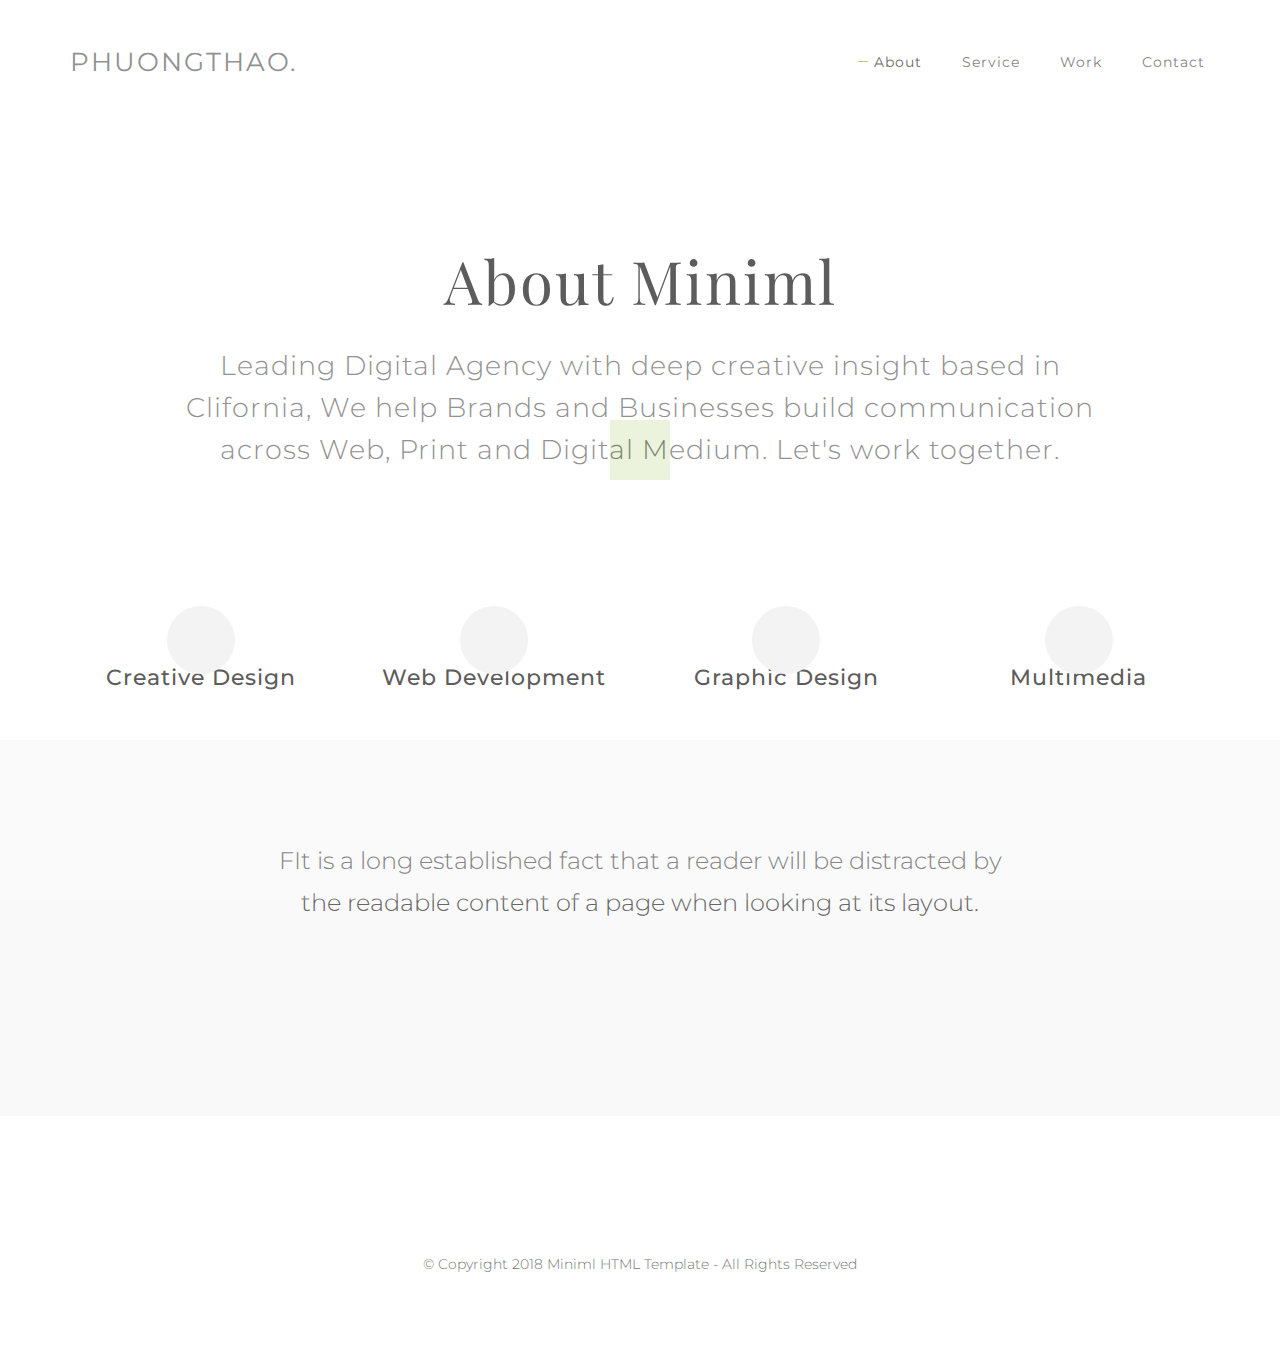
==== index.html @ 6624a169 "first commit" ====
<!DOCTYPE html>
<html lang="en">
  <head>
    <meta charset="UTF-8" />
    <meta http-equiv="X-UA-Compatible" content="IE=Edge" />
    <meta name="description" content="" />
    <meta name="keywords" content="" />
    <meta name="author" content="GeTheme" />
    <meta
      name="viewport"
      content="width=device-width, initial-scale=1, maximum-scale=1"
    />

    <title>Miniml - Portfolio HTML Template</title>

    <!-- Bootstrap CSS -->
    <link rel="stylesheet" href="css/bootstrap.min.css" />

    <!-- Main css -->
    <link rel="stylesheet" href="css/style.css" />

    <!-- Animate CSS -->
    <link rel="stylesheet" href="css/animate.css" />

    <!-- Font Awesome Icons CSS -->
    <link rel="stylesheet" href="css/font-awesome.min.css" />

    <!-- Magnific-popup CSS -->
    <link rel="stylesheet" href="css/magnific-popup.css" />

    <!-- Google Fonts Link -->
    <link
      href="https://fonts.googleapis.com/css?family=Montserrat:100,200,300,400,500,600,700,800,900"
      rel="stylesheet"
      type="text/css"
    />
    <link
      href="https://fonts.googleapis.com/css?family=Playfair+Display:400,700,900"
      rel="stylesheet"
      type="text/css"
    />
  </head>
  <body>
    <!-- PRE LOADER -->

    <div class="preloader">
      <div class="sk-spinner sk-spinner-pulse"></div>
    </div>

    <!-- Navigation Section -->

    <div class="navbar navbar-default navbar-static-top">
      <div class="container">
        <div class="navbar-header">
          <button
            class="navbar-toggle"
            data-toggle="collapse"
            data-target=".navbar-collapse"
          >
            <span class="icon icon-bar"></span>
            <span class="icon icon-bar"></span>
            <span class="icon icon-bar"></span>
          </button>
          <a href="index.html" class="navbar-brand">PhuongThao.</a>
        </div>

        <div class="collapse navbar-collapse">
          <ul class="nav navbar-nav navbar-right">
            <li class="active"><a href="about.html">About</a></li>
            <!-- <li><a href="about.html">About</a></li> -->
            <li><a href="service.html">Service</a></li>
            <li><a href="work.html">Work</a></li>
            <li><a href="contact.html">Contact</a></li>
          </ul>
        </div>
      </div>
    </div>

    <!-- Home Section -->

    <section id="home" class="main-about">
      <div class="container">
        <div class="row">
          <div class="col-md-12 col-sm-12">
            <h1 class="wow fadeInUp head" data-wow-delay="0.6s">
              About Miniml
            </h1>
            <p class="wow fadeInUp lr-pd" data-wow-delay="0.8s">
              Leading Digital Agency with deep creative insight based in
              Clifornia, We help Brands and Businesses build communication
              across Web, Print and Digital Medium. Let's work together.
            </p>
          </div>
        </div>
      </div>
    </section>

    <!-- About Section -->

    <section id="about">
      <div class="container">
        <div class="row">
          <div class="wow fadeInUp col-md-3 col-sm-6" data-wow-delay="0.8s">
            <div class="chart" data-percent="85">
              <div class="chart-icon"><i class="fa fa-laptop"></i></div>
            </div>
            <h3>Creative Design</h3>
          </div>

          <div class="wow fadeInUp col-md-3 col-sm-6" data-wow-delay="0.8s">
            <div class="chart" data-percent="90">
              <div class="chart-icon"><i class="fa fa-wordpress"></i></div>
            </div>
            <h3>Web Development</h3>
          </div>
          <div class="wow fadeInUp col-md-3 col-sm-6" data-wow-delay="0.8s">
            <div class="chart" data-percent="80">
              <div class="chart-icon"><i class="fa fa-cogs"></i></div>
            </div>
            <h3>Graphic Design</h3>
          </div>
          <div class="wow fadeInUp col-md-3 col-sm-6" data-wow-delay="0.8s">
            <div class="chart" data-percent="95">
              <div class="chart-icon"><i class="fa fa-html5"></i></div>
            </div>
            <h3>Multimedia</h3>
          </div>
        </div>
      </div>
    </section>

    <!-- CTA Section -->

    <section id="cta" class="bg-gray">
      <div class="container">
        <div class="row">
          <div class="col-md-offset-2 col-md-8 col-sm-12">
            <p class="wow fadeInUp" data-wow-delay="0.4s">
              FIt is a long established fact that a reader will be distracted by
              the readable content of a page when looking at its layout.
            </p>
            <a
              href="about.html"
              class="wow fadeInUp btn btn-success"
              data-wow-delay="0.8s"
              >LEARN ABOUT US</a
            >
          </div>
        </div>
      </div>
    </section>

    <!-- Footer Section -->

    <footer>
      <div class="container">
        <div class="row">
          <div class="col-md-12 col-sm-12">
            <div class="footer-copyright">
              <ul class="social-icon">
                <li>
                  <a
                    href="#"
                    class="fa fa-facebook wow fadeInUp"
                    data-wow-delay="0.2s"
                  ></a>
                </li>
                <li>
                  <a
                    href="#"
                    class="fa fa-twitter wow fadeInUp"
                    data-wow-delay="0.4s"
                  ></a>
                </li>
                <li>
                  <a
                    href="#"
                    class="fa fa-linkedin wow fadeInUp"
                    data-wow-delay="0.6s"
                  ></a>
                </li>
                <li>
                  <a
                    href="#"
                    class="fa fa-google-plus wow fadeInUp"
                    data-wow-delay="0.8s"
                  ></a>
                </li>
                <li>
                  <a
                    href="#"
                    class="fa fa-dribbble wow fadeInUp"
                    data-wow-delay="1s"
                  ></a>
                </li>
              </ul>
              <p class="small">
                &copy Copyright 2018 Miniml HTML Template - All Rights Reserved
              </p>
            </div>
          </div>
        </div>
      </div>
    </footer>

    <!-- Back top -->

    <a href="#" class="go-top"><i class="fa fa-angle-up"></i></a>

    <!-- SCRIPTS -->

    <script src="js/jquery.js"></script>
    <script src="js/bootstrap.min.js"></script>
    <script src="js/wow.min.js"></script>
    <script src="js/isotope.js"></script>
    <script src="js/imagesloaded.min.js"></script>
    <script src="js/jquery.magnific-popup.min.js"></script>
    <script src="js/magnific-popup-options.js"></script>
    <script src="js/custom.js"></script>
  </body>
</html>
---- css/style.css ----
body {
	background: #ffffff;
    font-family: 'Montserrat', sans-serif;
    font-style: normal;
	font-weight: 300;
    overflow-x: hidden;
}



/*---------------------------------------
    Typorgraphy              
-----------------------------------------*/

h1,h2 {
  font-family: 'Playfair Display', serif;
  font-weight: 400;
  letter-spacing: 1px;
}
h3,h4,h5,h6 {
  font-family: 'Montserrat', sans-serif;
  font-weight: 500;
  letter-spacing: 1px;
}

h1 {
    font-size: 60px;
    letter-spacing: 2px;
    margin-bottom: 0px;
}

h2 {
  font-size: 32px;
  padding-bottom: 12px;
}

h3 {
  font-size: 22px;
}

h4 {
  font-weight: 400;
}

p {
    color: #757575;
    font-size: 20px;
    font-weight: 300;
    line-height: 30px;
}

.small {
  font-size: 14px;
  line-height: 28px;
}
#service .small {
  padding: 10px 20px 20px 20px;
}




/*---------------------------------------
    General               
-----------------------------------------*/

html{
  -webkit-font-smoothing: antialiased;
}

a {
  color: #a1c45a;
  -webkit-transition: 0.5s;
  -o-transition: 0.5s;
  transition: 0.5s;
  text-decoration: none !important;
}
a:hover, a:active, a:focus {
  color: #a1c45a;
  outline: none;
}

* {
  -webkit-box-sizing: border-box;
  -moz-box-sizing: border-box;
  box-sizing: border-box;
}

*:before,
*:after {
  -webkit-box-sizing: border-box;
  -moz-box-sizing: border-box;
  box-sizing: border-box;
}

.section-title {
  position: relative;
  margin-bottom: 62px;
  text-align: center;
}

#portfolio,
#cta,
#team, #service,
#contact {
  padding-top: 100px;
  padding-bottom: 100px;
}

#portfolio,
#service, #contact {
  padding-top: 10px;
}

#cta,
#team, #service,
footer {
  text-align: center;
}

#portfolio img,
#team img {
  border-radius: 2px;
  width: 100%;
}

.bg-gray {
  background-color: #f9f9f9;
}

.bg-dark {
  background-color: #202020;
}

.head {
  display: block;
  height: 80px;
  position: relative;
    text-align: center;
}
.lr-pd {
    padding-left: 10%;
    padding-right: 10%;
}


/*---------------------------------------
    Preloader section              
-----------------------------------------*/

.preloader {
  position: fixed;
  top: 0;
  left: 0;
  width: 100%;
  height: 100%;
  z-index: 99999;
  display: flex;
  flex-flow: row nowrap;
  justify-content: center;
  align-items: center;
  background: none repeat scroll 0 0 #ffffff;
}

.sk-spinner-pulse {
  width: 60px;
  height: 60px;
  background-color: #a1c45a;
  border-radius: 2%;
  -webkit-animation: sk-pulseScaleOut 1s infinite ease-in-out;
          animation: sk-pulseScaleOut 1s infinite ease-in-out; }

@-webkit-keyframes sk-pulseScaleOut {
  0% {
    -webkit-transform: scale(0);
            transform: scale(0); }
  100% {
    -webkit-transform: scale(1);
            transform: scale(1);
    opacity: 0; } }

@keyframes sk-pulseScaleOut {
  0% {
    -webkit-transform: scale(0);
            transform: scale(0); }
  100% {
    -webkit-transform: scale(1);
            transform: scale(1);
    opacity: 0; } }




/*---------------------------------------
    Navigation section              
-----------------------------------------*/

.navbar-default {
    background: #ffffff;
    border: none;
    box-shadow: 0px;
    padding-top: 22px;
    margin: 0 !important;
}

.navbar-default .navbar-brand {
  color: #757575;
  font-size: 26px;
  font-weight: 400;
  text-transform: uppercase;
  letter-spacing: 2px;
  line-height: 50px;
  margin: 0;
}

.navbar-default .navbar-nav li a {
    color: #656565;
    font-size: 14px;
    font-weight: 400;
    line-height: 50px;
    letter-spacing: 1px;
    -webkit-transition: all 0.4s ease-in-out;
    transition: all 0.4s ease-in-out;
    padding-right: 20px;
    padding-left: 20px;
}

.navbar-default .navbar-nav > li a:hover {
    color: #444 !important;
}

.navbar-default .navbar-nav > li > a:hover,
.navbar-default .navbar-nav > li > a:focus {
    color: #606060;
    background-color: transparent;
}

.navbar-default .navbar-nav > .active > a,
.navbar-default .navbar-nav > .active > a:hover,
.navbar-default .navbar-nav > .active > a:focus {
    color: #444;
    background-color: transparent;
}

.navbar-default .navbar-toggle {
     border: none;
     padding-top: 10px;
  }

.navbar-default .navbar-toggle .icon-bar {
    border-color: transparent;
  }

.navbar-default .navbar-toggle:hover,
.navbar-default .navbar-toggle:focus { 
  background-color: transparent;
}

.navbar-default .navbar-nav > .active > ::before {
    position: absolute;
    content: '';
    background-color: #a1c45a;
    height: 1px;
    width: 10px;
    margin-top: 24px;
    left: 4px;
}


/*---------------------------------------
    Main section              
-----------------------------------------*/

.main-about,
.main-service, .main-contact,
.main-work {
    height: 70vh;
    text-align: center;
}




/*---------------------------------------
    Home section              
-----------------------------------------*/

#home {
    display: -webkit-box;
    display: -webkit-flex;
     display: -ms-flexbox;
    display: flex;
    -webkit-box-align: center;
    -webkit-align-items: center;
    -ms-flex-align: center;
     align-items: center;
    height: 56vh;
    position: relative;
}

#home p {
  font-size: 27px;
  line-height: 42px;
  letter-spacing: 1px;
  padding-top: 18px;
  text-align: center;

}




/*---------------------------------------
   CTA section              
-----------------------------------------*/

#cta p {
  color: #666;
  font-size: 24px;
  line-height: 42px;
}

#cta .btn {
  background-color: #a1c45a;
  border: 2px solid transparent;
  color: #ffffff;
  font-size: 14px;
  font-weight: 500;
  border-radius: 2px;
  letter-spacing: 1px;
  padding: 12px 36px 14px;
  margin-top: 32px;
  transition: all 0.4s ease-in-out;
}

#cta .btn:hover {
  background-color: #222;
}



/*---------------------------------------
    About section              
-----------------------------------------*/

#about {
  padding-top: 40px;
  padding-bottom: 40px;
}

#about h3 {
  text-align: center;
}

#about .chart {
  position: relative;
  text-align: center;
}

#about .chart-icon {
  position: absolute;
  left:50%;
  top:50%;
  margin:-40px 0 0 -34px;
  width: 68px;
  height: 68px;
  line-height: 68px;
  border-radius:50%;
  background-color: #f0f0f0;
  color: #242424;
}

#about .chart-icon .fa {
  position: absolute;
  top:50%;
  margin-top: -12px;
  left:0;
  width: 100%;
  font-size: 24px;
}


/*---------------------------------------
   Team section              
-----------------------------------------*/

#team h4 {
  padding-bottom: 12px;
}

#team .team-thumb {
  width: 100%;
  margin-bottom: 32px;
  position: relative;
}

#team .team-overlay {
  color: #ffffff;
  position: absolute;
  bottom: 0px;
  width: 100%;
  height: 90px;
  overflow: hidden;
  transition: height 450ms;
}

#team .team-thumb:hover .team-overlay {
  height: 100%;
  background-color: #ffffff;
  color: #222;
  padding-top: 30%;
  opacity: 0.9;
}

#team .team-thumb:hover h4 {
  color: #a1c45a;
}


/*---------------------------------------
    Service section              
-----------------------------------------*/

#service .fa {
  background-color: #f0f0f0;
  border-radius: 100px;
  cursor: pointer;
  color: #a1c45a;
  font-size: 32px;
  width: 85px;
  height: 85px;
  line-height: 85px;
  text-align: center;
  transition: all 0.4s ease-in-out;
  position: relative;
  top: 0px;
}

#service .fa:hover {
  background-color: #222;
  color: #ffffff;
  transform: scale(1);
  top: -5px;
}

#service .small {
  padding-bottom: 40px;
}



/*---------------------------------------
    Portfolio section              
-----------------------------------------*/

.portfolio-thumb {
  margin: 0;
  overflow: hidden;
  position: relative;
}

.portfolio-thumb img {
    filter: grayscale(100%);
}
    

.portfolio-item-hover {
  position: absolute;
  overflow: hidden;
  z-index: 1;
  top:0;
  left: 0;
  width: 100%;
  height: 100%;
  opacity: 0;
  color: #a1c45a;
  -webkit-transition: all 0.3s;
  transition: all 0.3s;
}

.portfolio-item-hover:after {
  content: "";
  position: absolute;
  z-index: -1;
  top: 0;
  right: 0;
  bottom: 0;
  left: 0;
  -webkit-transition: all 0.6s;
  transition: all 0.6s;
}

.portfolio-item-hover .fa{
  position: absolute;
  top:50%;
  left: 50%;
  -webkit-transform: translate(-50%, -50%);
  -ms-transform: translate(-50%, -50%);
  -o-transform: translate(-50%, -50%);
  transform: translate(-50%, -50%);
  font-size: 16px;
  font-weight: normal;
  background-color: #ffffff;
  border-radius: 2px;
  width: 60px;
  height: 60px;
  line-height: 60px;
  text-align: center;
}

.portfolio-thumb a:hover .portfolio-item-hover {
  opacity: 1;
}

.portfolio-thumb a:hover .portfolio-item-hover:after {
  opacity: 1;
}

/*filter css*/
.filter-wrapper {
    width: 100%;
    padding: 0px;
    margin-bottom: 32px;
    overflow: hidden;
    text-align: center;
}

.filter-wrapper li {
    display: inline-block;
    margin: 4px;
}

.filter-wrapper li a {
    border-radius: 4px;
    color: #666;
    font-size: 14px;
    font-weight: 400;
    letter-spacing: 1px;
    padding: 8px 17px;
    display: block;
    text-decoration: none;
    -webkit-transition: all 0.4s ease-in-out;
  transition: all 0.4s ease-in-out;
}
.filter-wrapper li a:hover,
.filter-wrapper li a:focus {
  color: #a1c45a;
}

/*worktope box css*/
.work-box-section {
    width: 100%;
}

.work-box-wrapper {
    width: 100%;
    padding: 0;
    clear: both;
    position: relative;
}

.work-box {
    position: relative;
    min-height: 50px;
    float: left;
    overflow: hidden;
    margin-bottom: 25px;
}

.work-box > a {
    display: block;
    width: 100%;
    height: 100%;
    overflow: hidden;
} 

.fluid-img {
    width: 100%;
    display: block;
}

.mfp-with-zoom .mfp-container,
.mfp-with-zoom.mfp-bg {
  opacity: 0;
  -webkit-backface-visibility: hidden;
  /* ideally, transition speed should match zoom duration */
  -webkit-transition: all 0.3s ease-out;
  -moz-transition: all 0.3s ease-out;
  -o-transition: all 0.3s ease-out;
  transition: all 0.3s ease-out;
}

.mfp-with-zoom.mfp-ready .mfp-container {
  opacity: 1;
}

.mfp-with-zoom.mfp-ready.mfp-bg {
  opacity: 0.8;
}

.mfp-with-zoom.mfp-removing .mfp-container,
.mfp-with-zoom.mfp-removing.mfp-bg {
  opacity: 0;
}
/*---------------------------------------
   Contact         
-----------------------------------------*/

#contact form .form-control {
  background: transparent;
  border: none;
  border-bottom: 1px solid #999;
  border-radius: 0px;
  box-shadow: none;
  font-size: 14px;
  margin-bottom: 20px;
  transition: all 0.4s ease-in-out;
}

#contact form .form-control:focus {
  border-bottom: 2px solid #333;
}

#contact form input {
  height: 50px;
}

#contact form input[type="submit"] {
    border-radius: 2px;
  background-color: #a1c45a;
  border: none;
  font-weight: 500;
  letter-spacing: 2px;
  color: #ffffff;
  text-transform: uppercase;
  margin-top: 30px;
}

#contact form input[type="submit"]:hover {
  background-color: #222;
}

#contact .contact-detail {
    padding: 30px;
    background-color: #f9f9f9;
}
#contact .contact-detail-2 {
  padding-top: 6px;
}

#contact #google-map iframe {
  border: none;
  width: 100%;
  height: 350px;
}



/*---------------------------------------
   Footer section              
-----------------------------------------*/

footer {
  padding-top: 60px;
  padding-bottom: 60px;
}

footer .footer-link ul {
  margin: 0;
  padding: 0;
  position: relative;
}

footer .footer-link ul li {
  list-style: none;
  display: inline-block;
  padding: 22px;
}

footer .footer-link ul li a {
  color: #666;
  transition: all 0.4s ease-in-out;
  text-decoration: none;
}

footer .footer-link ul li a:hover {
  color: #a1c45a;
}

footer .footer-copyright {
  padding-top: 16px;
}

footer .footer-copyright p {
  padding-top: 8px;
}



/*---------------------------------------
   Social icon             
-----------------------------------------*/

.social-icon {
    position: relative;
    padding: 0;
    margin: 0;
}

.social-icon li {
    display: inline-block;
    list-style: none;
}

.social-icon li a {
    color: #666;
    border-radius: 2px;
    cursor: pointer;
    font-size: 16px;
    text-decoration: none;
    transition: all 0.4s ease-in-out;
    width: 50px;
    height: 50px;
    line-height: 50px;
    text-align: center;
    vertical-align: middle;
    position: relative;
    top: 0px;
}

.social-icon li a:hover {
    background: #a1c45a;
    color: #ffffff;
    top: -5px;
}



/*---------------------------------------
   Back top         
-----------------------------------------*/

.go-top {
  background-color: #ffffff;
  box-shadow: 1px 1.732px 12px 0px rgba( 0, 0, 0, .14 ), 1px 1.732px 3px 0px rgba( 0, 0, 0, .12 );
  border-radius: 2px;
  transition : all 1s ease;
  bottom: 2em;
  right: 2em;
  color: #333;
  font-size: 22px;
  display: none;
  position: fixed;
  text-decoration: none;
  width: 35px;
  height: 35px;
  line-height: 30px;
  text-align: center;
}

.go-top:hover {
    background: #a1c45a;
    color: #ffffff;
}



/*---------------------------------------
   Mobile Responsive         
-----------------------------------------*/

@media (max-width: 980px) {

  #home {
    height: 32vh;
  }

  #home p {
    font-size: 23px;
  }

  .filter-wrapper li a {
    padding: 8px 12px;
  }

  #about .chart {
    margin-top: 32px;
  }

  #cta p {
    font-size: 24px;
  }

}



@media (max-width: 768px) {

  body {
    text-align: center;
  }

  h1 {
    font-size: 48px;
  }

  #portfolio,
  #cta,
  #team, #service,
  #contact {
  padding-top: 80px;
  padding-bottom: 80px;
}

}



@media (max-width: 767px) {

  .navbar-default {
    text-align: center;
    padding-top: 0px;
  }

  .navbar-default .navbar-brand {
    line-height: 25px;
  }

  .navbar-default .navbar-nav li a {
    line-height: 35px;
  }

  footer .footer-link ul li {
    padding: 8px;
  }

}



@media (max-width: 650px) {

  #home {
    height: 100vh;
  }

  h1 {
    font-size: 30px;
  }

  #home p,
  #cta p {
    font-size: 18px;
    line-height: 32px;
  }

  .filter-wrapper {
    text-align: center;
  }

  .filter-wrapper li a {
    padding: 4px;
  }

  #contact .contact-detail-1 {
    padding-top: 32px;
  }


}
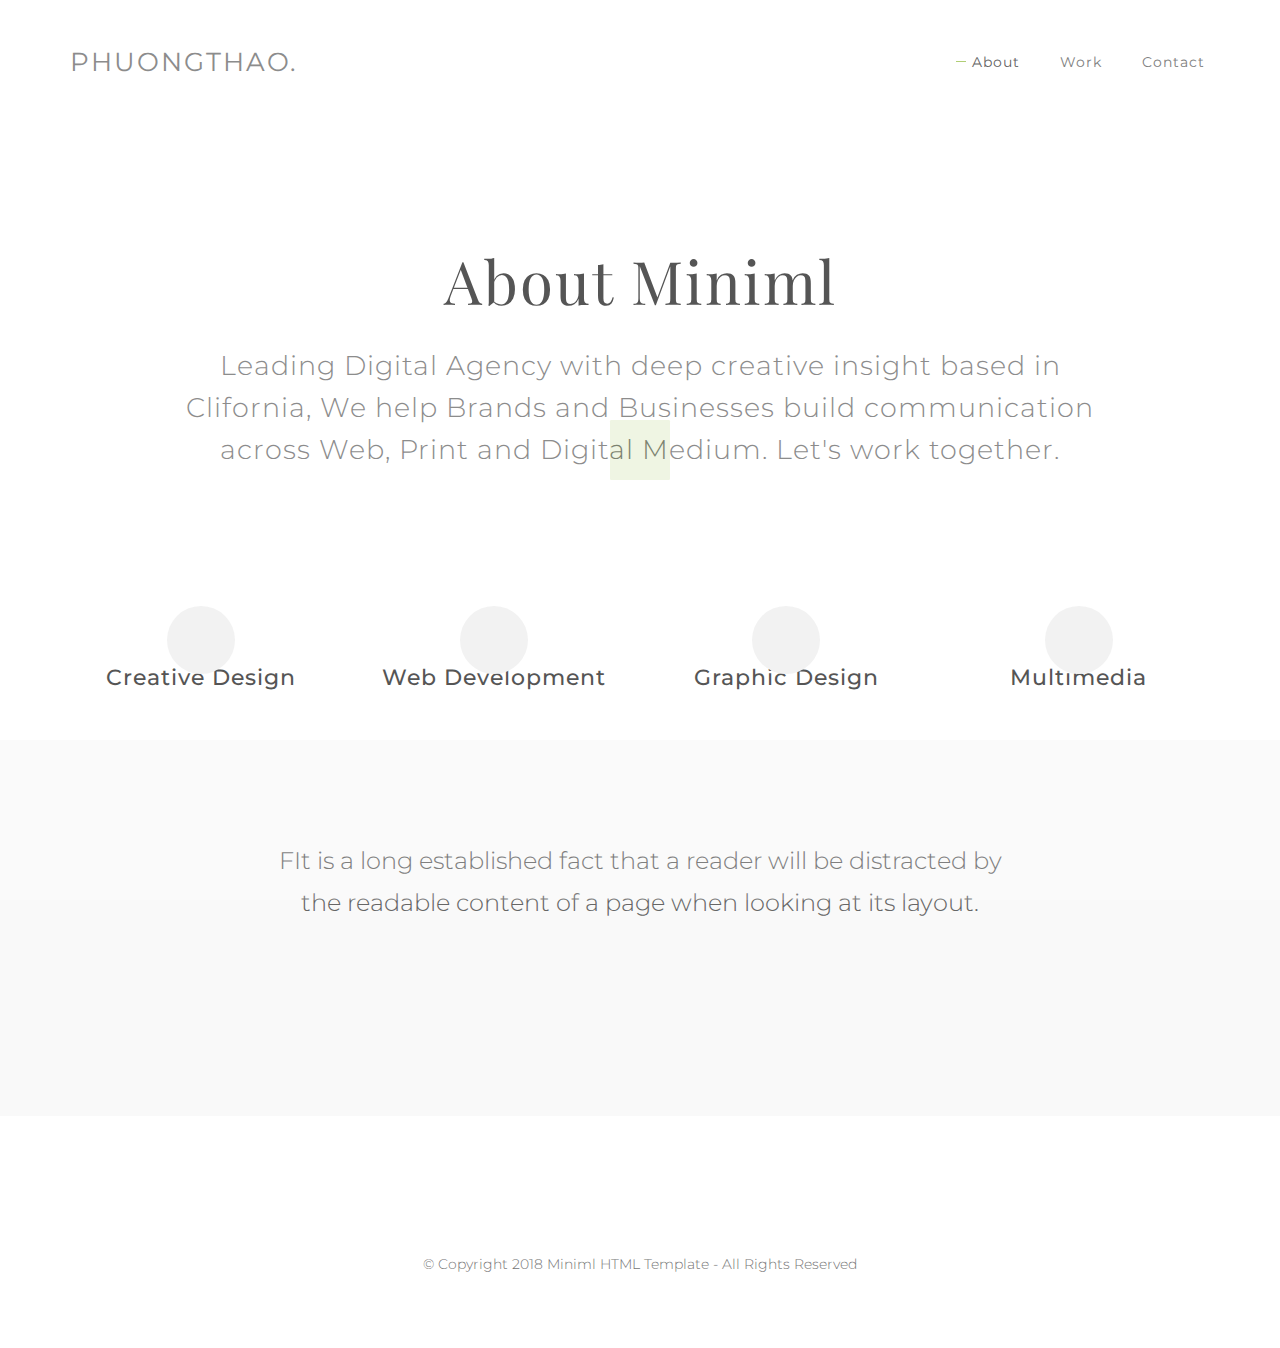
==== commit 051e6663: "remove service link" ====
--- a/index.html
+++ b/index.html
@@ -68,7 +68,7 @@
           <ul class="nav navbar-nav navbar-right">
             <li class="active"><a href="about.html">About</a></li>
             <!-- <li><a href="about.html">About</a></li> -->
-            <li><a href="service.html">Service</a></li>
+            <!-- <li><a href="service.html">Service</a></li> -->
             <li><a href="work.html">Work</a></li>
             <li><a href="contact.html">Contact</a></li>
           </ul>
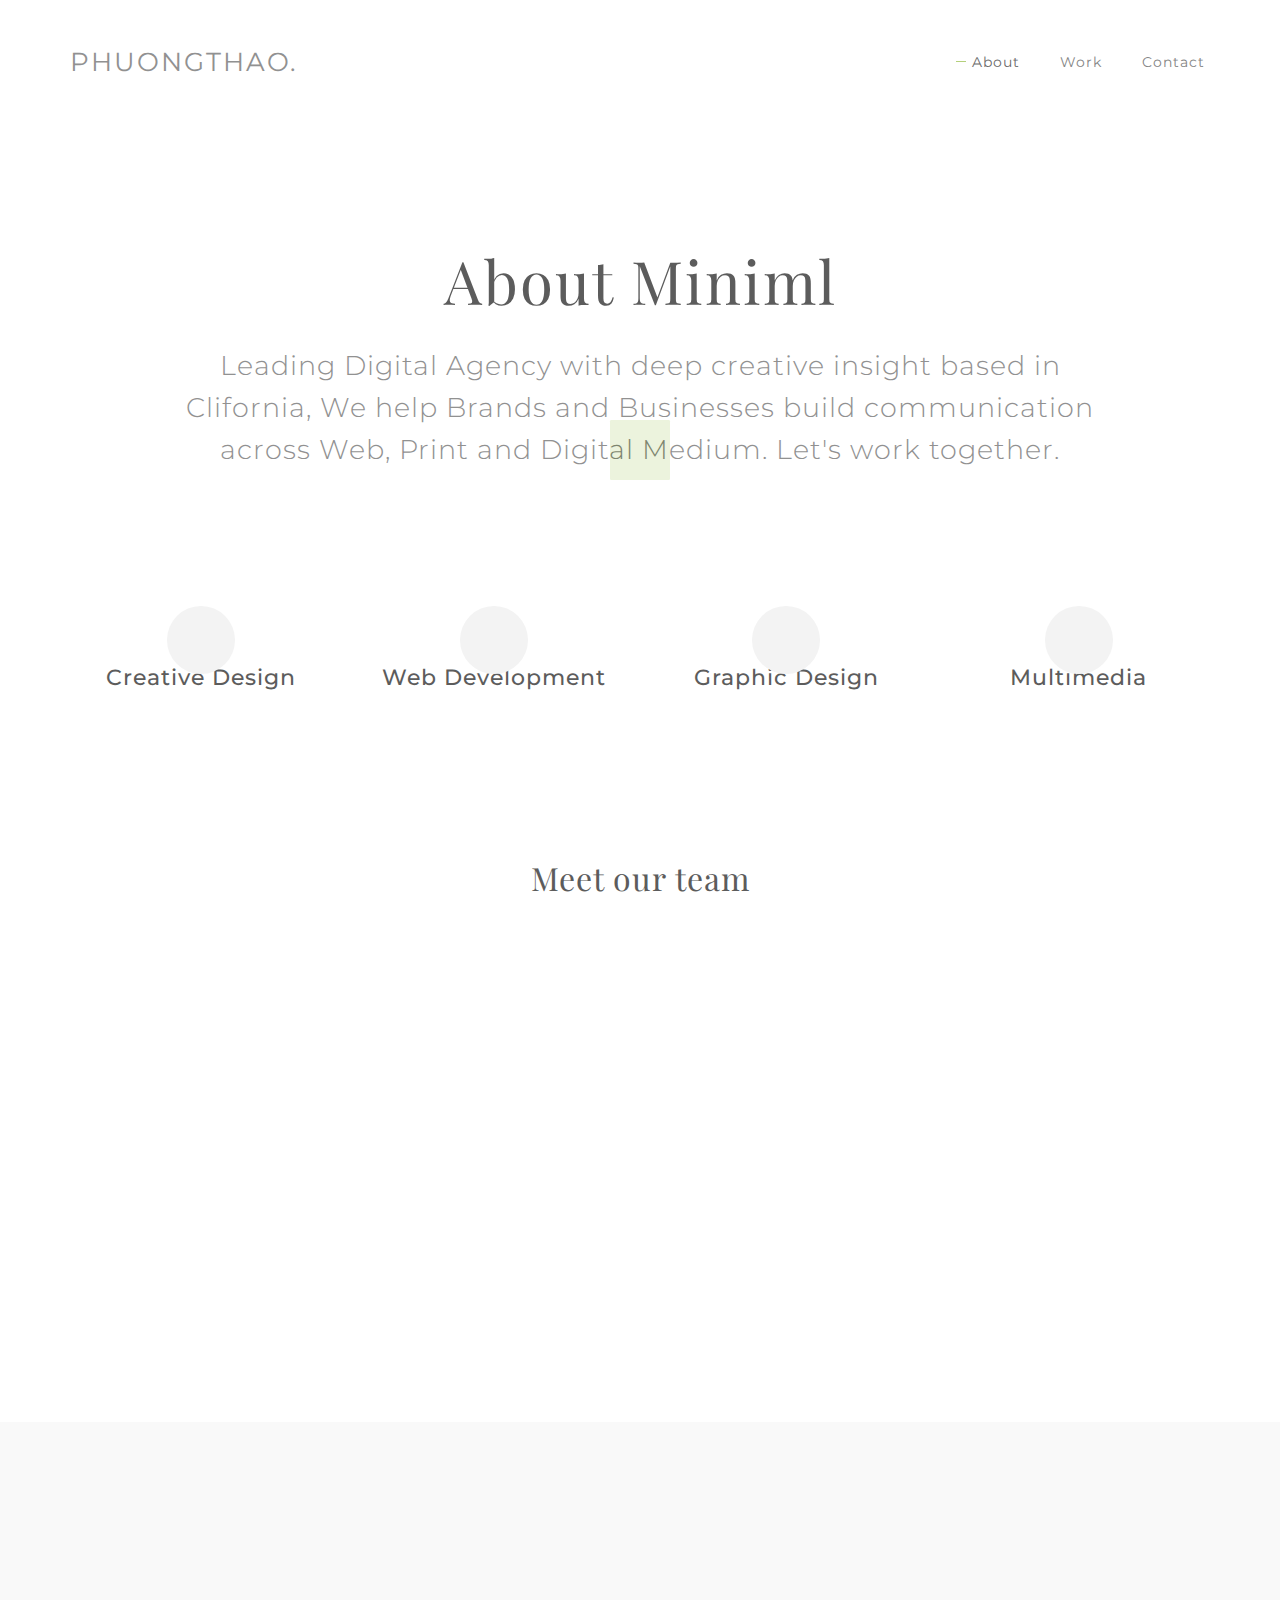
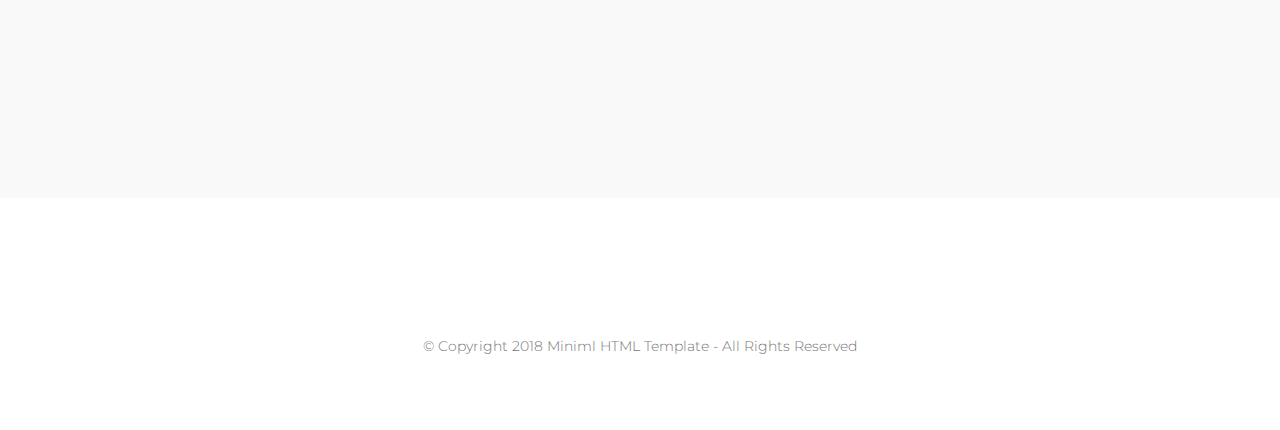
==== commit 2dcf788e: "fix index.html active about page" ====
--- a/index.html
+++ b/index.html
@@ -129,6 +129,79 @@
       </div>
     </section>
 
+    <!-- Team Section -->
+
+    <section id="team">
+      <div class="container">
+        <div class="row">
+          <div class="col-md-12 col-sm-12">
+            <div class="wow bounceIn section-title">
+              <h2>Meet our team</h2>
+            </div>
+          </div>
+
+          <div class="wow fadeInUp col-md-3 col-sm-6" data-wow-delay="0.4s">
+            <div class="team-thumb">
+              <img src="img/team-img01.jpg" class="img-responsive" alt="Team" />
+              <div class="team-overlay">
+                <h3>David P. Hughley</h3>
+                <h4>Web Designer</h4>
+                <ul class="social-icon">
+                  <li><a href="#" class="fa fa-facebook"></a></li>
+                  <li><a href="#" class="fa fa-twitter"></a></li>
+                  <li><a href="#" class="fa fa-google-plus"></a></li>
+                </ul>
+              </div>
+            </div>
+          </div>
+
+          <div class="wow fadeInUp col-md-3 col-sm-6" data-wow-delay="0.6s">
+            <div class="team-thumb">
+              <img src="img/team-img02.jpg" class="img-responsive" alt="Team" />
+              <div class="team-overlay">
+                <h3>William C. Salas</h3>
+                <h4>Digital Marketer</h4>
+                <ul class="social-icon">
+                  <li><a href="#" class="fa fa-facebook"></a></li>
+                  <li><a href="#" class="fa fa-twitter"></a></li>
+                </ul>
+              </div>
+            </div>
+          </div>
+
+          <div class="wow fadeInUp col-md-3 col-sm-6" data-wow-delay="0.8s">
+            <div class="team-thumb">
+              <img src="img/team-img03.jpg" class="img-responsive" alt="Team" />
+              <div class="team-overlay">
+                <h3>Kristin J. Martin</h3>
+                <h4>Graphics Designer</h4>
+                <ul class="social-icon">
+                  <li><a href="#" class="fa fa-facebook"></a></li>
+                  <li><a href="#" class="fa fa-twitter"></a></li>
+                  <li><a href="#" class="fa fa-google-plus"></a></li>
+                </ul>
+              </div>
+            </div>
+          </div>
+
+          <div class="wow fadeInUp col-md-3 col-sm-6" data-wow-delay="0.8s">
+            <div class="team-thumb">
+              <img src="img/team-img04.jpg" class="img-responsive" alt="Team" />
+              <div class="team-overlay">
+                <h3>Endrea Manning</h3>
+                <h4>UI Designer</h4>
+                <ul class="social-icon">
+                  <li><a href="#" class="fa fa-facebook"></a></li>
+                  <li><a href="#" class="fa fa-twitter"></a></li>
+                  <li><a href="#" class="fa fa-google-plus"></a></li>
+                </ul>
+              </div>
+            </div>
+          </div>
+        </div>
+      </div>
+    </section>
+
     <!-- CTA Section -->
 
     <section id="cta" class="bg-gray">
@@ -136,14 +209,14 @@
         <div class="row">
           <div class="col-md-offset-2 col-md-8 col-sm-12">
             <p class="wow fadeInUp" data-wow-delay="0.4s">
-              FIt is a long established fact that a reader will be distracted by
+              It is a long established fact that a reader will be distracted by
               the readable content of a page when looking at its layout.
             </p>
             <a
-              href="about.html"
+              href="contact.html"
               class="wow fadeInUp btn btn-success"
               data-wow-delay="0.8s"
-              >LEARN ABOUT US</a
+              >GET IN TOUCH</a
             >
           </div>
         </div>
@@ -212,10 +285,7 @@
     <script src="js/jquery.js"></script>
     <script src="js/bootstrap.min.js"></script>
     <script src="js/wow.min.js"></script>
-    <script src="js/isotope.js"></script>
-    <script src="js/imagesloaded.min.js"></script>
-    <script src="js/jquery.magnific-popup.min.js"></script>
-    <script src="js/magnific-popup-options.js"></script>
+    <script src="js/jquery.easypiechart.min.js"></script>
     <script src="js/custom.js"></script>
   </body>
 </html>
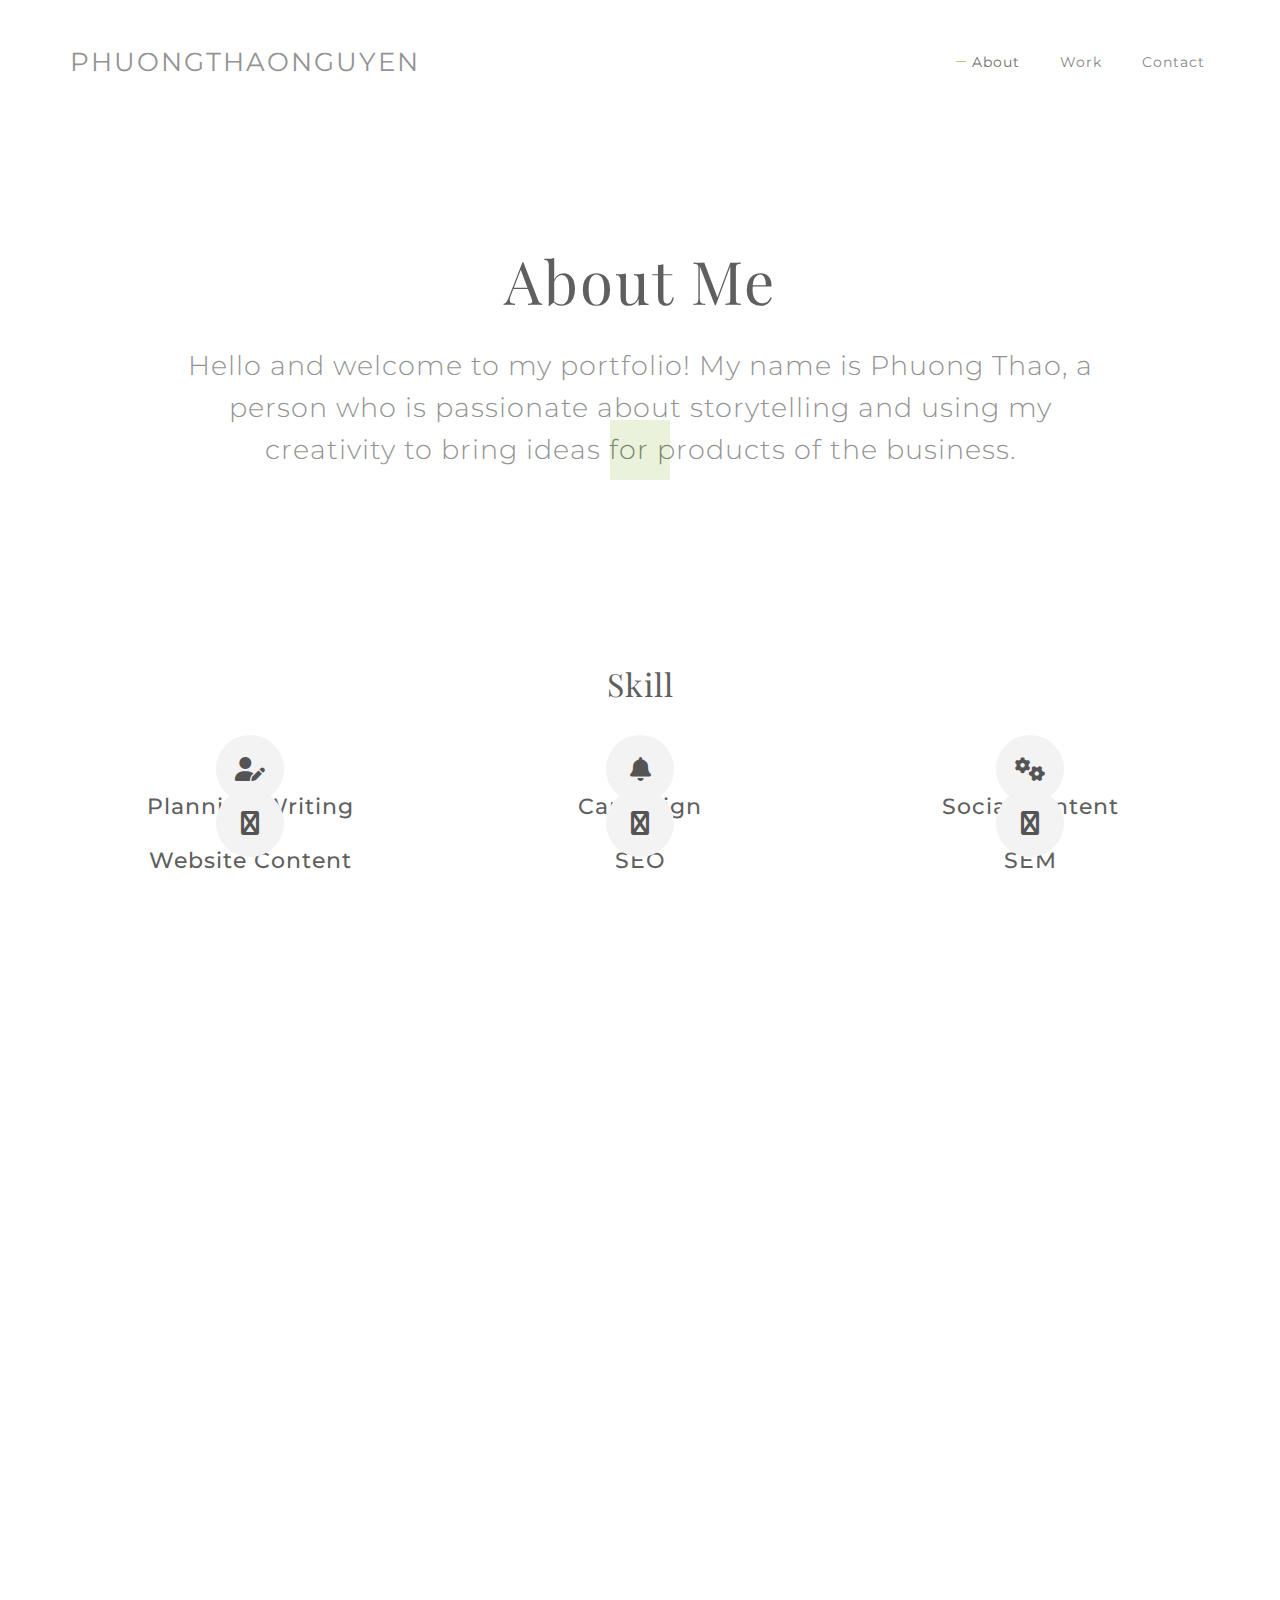
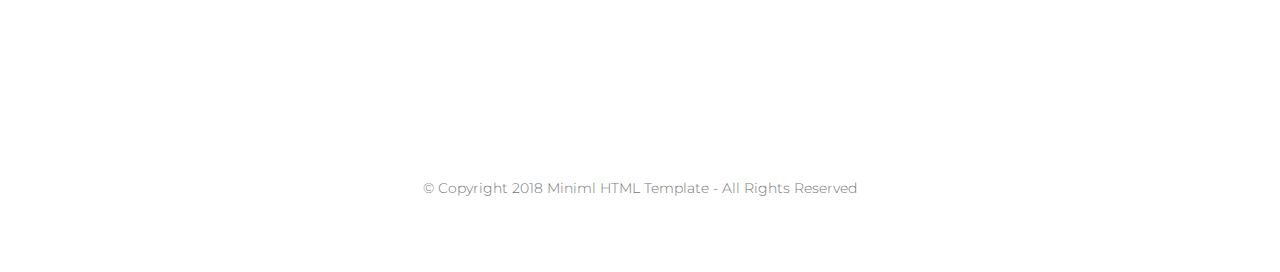
==== commit 9bfffdfc: "fix about page" ====
--- a/index.html
+++ b/index.html
@@ -23,7 +23,10 @@
     <link rel="stylesheet" href="css/animate.css" />
 
     <!-- Font Awesome Icons CSS -->
-    <link rel="stylesheet" href="css/font-awesome.min.css" />
+    <link
+      rel="stylesheet"
+      href="https://cdnjs.cloudflare.com/ajax/libs/font-awesome/6.4.0/css/all.min.css"
+    />
 
     <!-- Magnific-popup CSS -->
     <link rel="stylesheet" href="css/magnific-popup.css" />
@@ -61,7 +64,7 @@
             <span class="icon icon-bar"></span>
             <span class="icon icon-bar"></span>
           </button>
-          <a href="index.html" class="navbar-brand">PhuongThao.</a>
+          <a href="index.html" class="navbar-brand">PhuongThaoNguyen</a>
         </div>
 
         <div class="collapse navbar-collapse">
@@ -82,13 +85,11 @@
       <div class="container">
         <div class="row">
           <div class="col-md-12 col-sm-12">
-            <h1 class="wow fadeInUp head" data-wow-delay="0.6s">
-              About Miniml
-            </h1>
+            <h1 class="wow fadeInUp head" data-wow-delay="0.6s">About Me</h1>
             <p class="wow fadeInUp lr-pd" data-wow-delay="0.8s">
-              Leading Digital Agency with deep creative insight based in
-              Clifornia, We help Brands and Businesses build communication
-              across Web, Print and Digital Medium. Let's work together.
+              Hello and welcome to my portfolio! My name is Phuong Thao, a
+              person who is passionate about storytelling and using my
+              creativity to bring ideas for products of the business.
             </p>
           </div>
         </div>
@@ -100,30 +101,52 @@
     <section id="about">
       <div class="container">
         <div class="row">
-          <div class="wow fadeInUp col-md-3 col-sm-6" data-wow-delay="0.8s">
+          <div class="col-md-12 col-sm-12">
+            <div class="wow bounceIn section-title">
+              <h2>Skill</h2>
+            </div>
+          </div>
+
+          <div class="wow fadeInUp col-md-4 col-sm-6" data-wow-delay="0.8s">
             <div class="chart" data-percent="85">
-              <div class="chart-icon"><i class="fa fa-laptop"></i></div>
-            </div>
-            <h3>Creative Design</h3>
-          </div>
-
-          <div class="wow fadeInUp col-md-3 col-sm-6" data-wow-delay="0.8s">
+              <div class="chart-icon">
+                <i class="fa fa-user-pen"></i>
+              </div>
+            </div>
+            <h3>Planning Writing</h3>
+          </div>
+
+          <div class="wow fadeInUp col-md-4 col-sm-6" data-wow-delay="0.8s">
             <div class="chart" data-percent="90">
-              <div class="chart-icon"><i class="fa fa-wordpress"></i></div>
-            </div>
-            <h3>Web Development</h3>
-          </div>
-          <div class="wow fadeInUp col-md-3 col-sm-6" data-wow-delay="0.8s">
+              <div class="chart-icon">
+                <i class="fa fa-bell"></i>
+              </div>
+            </div>
+            <h3>Campaign</h3>
+          </div>
+          <div class="wow fadeInUp col-md-4 col-sm-6" data-wow-delay="0.8s">
             <div class="chart" data-percent="80">
               <div class="chart-icon"><i class="fa fa-cogs"></i></div>
             </div>
-            <h3>Graphic Design</h3>
-          </div>
-          <div class="wow fadeInUp col-md-3 col-sm-6" data-wow-delay="0.8s">
+            <h3>Social Content</h3>
+          </div>
+          <div class="wow fadeInUp col-md-4 col-sm-6" data-wow-delay="0.8s">
             <div class="chart" data-percent="95">
               <div class="chart-icon"><i class="fa fa-html5"></i></div>
             </div>
-            <h3>Multimedia</h3>
+            <h3>Website Content</h3>
+          </div>
+          <div class="wow fadeInUp col-md-4 col-sm-6" data-wow-delay="0.8s">
+            <div class="chart" data-percent="95">
+              <div class="chart-icon"><i class="fa fa-html5"></i></div>
+            </div>
+            <h3>SEO</h3>
+          </div>
+          <div class="wow fadeInUp col-md-4 col-sm-6" data-wow-delay="0.8s">
+            <div class="chart" data-percent="95">
+              <div class="chart-icon"><i class="fa fa-html5"></i></div>
+            </div>
+            <h3>SEM</h3>
           </div>
         </div>
       </div>
@@ -136,7 +159,7 @@
         <div class="row">
           <div class="col-md-12 col-sm-12">
             <div class="wow bounceIn section-title">
-              <h2>Meet our team</h2>
+              <h2>Creative Process</h2>
             </div>
           </div>
 
@@ -144,13 +167,12 @@
             <div class="team-thumb">
               <img src="img/team-img01.jpg" class="img-responsive" alt="Team" />
               <div class="team-overlay">
-                <h3>David P. Hughley</h3>
-                <h4>Web Designer</h4>
-                <ul class="social-icon">
+                <h3>Analyzing and finding consumer insights</h3>
+                <!-- <ul class="social-icon">
                   <li><a href="#" class="fa fa-facebook"></a></li>
                   <li><a href="#" class="fa fa-twitter"></a></li>
                   <li><a href="#" class="fa fa-google-plus"></a></li>
-                </ul>
+                </ul> -->
               </div>
             </div>
           </div>
@@ -159,12 +181,14 @@
             <div class="team-thumb">
               <img src="img/team-img02.jpg" class="img-responsive" alt="Team" />
               <div class="team-overlay">
-                <h3>William C. Salas</h3>
-                <h4>Digital Marketer</h4>
-                <ul class="social-icon">
+                <h3>
+                  Generating content ideas based on the painpoint of your target
+                  audience.
+                </h3>
+                <!-- <ul class="social-icon">
                   <li><a href="#" class="fa fa-facebook"></a></li>
                   <li><a href="#" class="fa fa-twitter"></a></li>
-                </ul>
+                </ul> -->
               </div>
             </div>
           </div>
@@ -173,13 +197,15 @@
             <div class="team-thumb">
               <img src="img/team-img03.jpg" class="img-responsive" alt="Team" />
               <div class="team-overlay">
-                <h3>Kristin J. Martin</h3>
-                <h4>Graphics Designer</h4>
-                <ul class="social-icon">
+                <h3>
+                  Planning weekly and monthly for channels based on the overall
+                  KPIs
+                </h3>
+                <!-- <ul class="social-icon">
                   <li><a href="#" class="fa fa-facebook"></a></li>
                   <li><a href="#" class="fa fa-twitter"></a></li>
                   <li><a href="#" class="fa fa-google-plus"></a></li>
-                </ul>
+                </ul> -->
               </div>
             </div>
           </div>
@@ -188,23 +214,31 @@
             <div class="team-thumb">
               <img src="img/team-img04.jpg" class="img-responsive" alt="Team" />
               <div class="team-overlay">
-                <h3>Endrea Manning</h3>
-                <h4>UI Designer</h4>
-                <ul class="social-icon">
+                <h3>
+                  Searching for image ideas, capture customer interests and
+                  social trends to generate good conversion rates
+                </h3>
+                <!-- <ul class="social-icon">
                   <li><a href="#" class="fa fa-facebook"></a></li>
                   <li><a href="#" class="fa fa-twitter"></a></li>
                   <li><a href="#" class="fa fa-google-plus"></a></li>
-                </ul>
-              </div>
-            </div>
-          </div>
+                </ul> -->
+              </div>
+            </div>
+          </div>
+          <a
+            href="contact.html"
+            class="wow fadeInUp btn btn-success"
+            data-wow-delay="0.8s"
+            >GET IN TOUCH</a
+          >
         </div>
       </div>
     </section>
 
     <!-- CTA Section -->
 
-    <section id="cta" class="bg-gray">
+    <!-- <section id="cta" class="bg-gray">
       <div class="container">
         <div class="row">
           <div class="col-md-offset-2 col-md-8 col-sm-12">
@@ -221,7 +255,7 @@
           </div>
         </div>
       </div>
-    </section>
+    </section> -->
 
     <!-- Footer Section -->
 
--- a/css/style.css
+++ b/css/style.css
@@ -1,34 +1,34 @@
-
-
 body {
-	background: #ffffff;
-    font-family: 'Montserrat', sans-serif;
-    font-style: normal;
-	font-weight: 300;
-    overflow-x: hidden;
-}
-
-
-
-/*---------------------------------------
-    Typorgraphy              
------------------------------------------*/
-
-h1,h2 {
+  background: #ffffff;
+  font-family: 'Montserrat', sans-serif;
+  font-style: normal;
+  font-weight: 300;
+  overflow-x: hidden;
+}
+
+/*---------------------------------------
+    Typorgraphy
+-----------------------------------------*/
+
+h1,
+h2 {
   font-family: 'Playfair Display', serif;
   font-weight: 400;
   letter-spacing: 1px;
 }
-h3,h4,h5,h6 {
+h3,
+h4,
+h5,
+h6 {
   font-family: 'Montserrat', sans-serif;
   font-weight: 500;
   letter-spacing: 1px;
 }
 
 h1 {
-    font-size: 60px;
-    letter-spacing: 2px;
-    margin-bottom: 0px;
+  font-size: 60px;
+  letter-spacing: 2px;
+  margin-bottom: 0px;
 }
 
 h2 {
@@ -45,10 +45,10 @@
 }
 
 p {
-    color: #757575;
-    font-size: 20px;
-    font-weight: 300;
-    line-height: 30px;
+  color: #757575;
+  font-size: 20px;
+  font-weight: 300;
+  line-height: 30px;
 }
 
 .small {
@@ -59,14 +59,11 @@
   padding: 10px 20px 20px 20px;
 }
 
-
-
-
-/*---------------------------------------
-    General               
------------------------------------------*/
-
-html{
+/*---------------------------------------
+    General
+-----------------------------------------*/
+
+html {
   -webkit-font-smoothing: antialiased;
 }
 
@@ -77,7 +74,9 @@
   transition: 0.5s;
   text-decoration: none !important;
 }
-a:hover, a:active, a:focus {
+a:hover,
+a:active,
+a:focus {
   color: #a1c45a;
   outline: none;
 }
@@ -103,19 +102,22 @@
 
 #portfolio,
 #cta,
-#team, #service,
+#team,
+#service,
 #contact {
   padding-top: 100px;
   padding-bottom: 100px;
 }
 
 #portfolio,
-#service, #contact {
+#service,
+#contact {
   padding-top: 10px;
 }
 
 #cta,
-#team, #service,
+#team,
+#service,
 footer {
   text-align: center;
 }
@@ -138,16 +140,15 @@
   display: block;
   height: 80px;
   position: relative;
-    text-align: center;
+  text-align: center;
 }
 .lr-pd {
-    padding-left: 10%;
-    padding-right: 10%;
-}
-
-
-/*---------------------------------------
-    Preloader section              
+  padding-left: 10%;
+  padding-right: 10%;
+}
+
+/*---------------------------------------
+    Preloader section
 -----------------------------------------*/
 
 .preloader {
@@ -170,39 +171,43 @@
   background-color: #a1c45a;
   border-radius: 2%;
   -webkit-animation: sk-pulseScaleOut 1s infinite ease-in-out;
-          animation: sk-pulseScaleOut 1s infinite ease-in-out; }
+  animation: sk-pulseScaleOut 1s infinite ease-in-out;
+}
 
 @-webkit-keyframes sk-pulseScaleOut {
   0% {
     -webkit-transform: scale(0);
-            transform: scale(0); }
+    transform: scale(0);
+  }
   100% {
     -webkit-transform: scale(1);
-            transform: scale(1);
-    opacity: 0; } }
+    transform: scale(1);
+    opacity: 0;
+  }
+}
 
 @keyframes sk-pulseScaleOut {
   0% {
     -webkit-transform: scale(0);
-            transform: scale(0); }
+    transform: scale(0);
+  }
   100% {
     -webkit-transform: scale(1);
-            transform: scale(1);
-    opacity: 0; } }
-
-
-
-
-/*---------------------------------------
-    Navigation section              
+    transform: scale(1);
+    opacity: 0;
+  }
+}
+
+/*---------------------------------------
+    Navigation section
 -----------------------------------------*/
 
 .navbar-default {
-    background: #ffffff;
-    border: none;
-    box-shadow: 0px;
-    padding-top: 22px;
-    margin: 0 !important;
+  background: #ffffff;
+  border: none;
+  box-shadow: 0px;
+  padding-top: 22px;
+  margin: 0 !important;
 }
 
 .navbar-default .navbar-brand {
@@ -216,88 +221,85 @@
 }
 
 .navbar-default .navbar-nav li a {
-    color: #656565;
-    font-size: 14px;
-    font-weight: 400;
-    line-height: 50px;
-    letter-spacing: 1px;
-    -webkit-transition: all 0.4s ease-in-out;
-    transition: all 0.4s ease-in-out;
-    padding-right: 20px;
-    padding-left: 20px;
+  color: #656565;
+  font-size: 14px;
+  font-weight: 400;
+  line-height: 50px;
+  letter-spacing: 1px;
+  -webkit-transition: all 0.4s ease-in-out;
+  transition: all 0.4s ease-in-out;
+  padding-right: 20px;
+  padding-left: 20px;
 }
 
 .navbar-default .navbar-nav > li a:hover {
-    color: #444 !important;
+  color: #444 !important;
 }
 
 .navbar-default .navbar-nav > li > a:hover,
 .navbar-default .navbar-nav > li > a:focus {
-    color: #606060;
-    background-color: transparent;
+  color: #606060;
+  background-color: transparent;
 }
 
 .navbar-default .navbar-nav > .active > a,
 .navbar-default .navbar-nav > .active > a:hover,
 .navbar-default .navbar-nav > .active > a:focus {
-    color: #444;
-    background-color: transparent;
+  color: #444;
+  background-color: transparent;
 }
 
 .navbar-default .navbar-toggle {
-     border: none;
-     padding-top: 10px;
-  }
+  border: none;
+  padding-top: 10px;
+}
 
 .navbar-default .navbar-toggle .icon-bar {
-    border-color: transparent;
-  }
+  border-color: transparent;
+}
 
 .navbar-default .navbar-toggle:hover,
-.navbar-default .navbar-toggle:focus { 
+.navbar-default .navbar-toggle:focus {
   background-color: transparent;
 }
 
 .navbar-default .navbar-nav > .active > ::before {
-    position: absolute;
-    content: '';
-    background-color: #a1c45a;
-    height: 1px;
-    width: 10px;
-    margin-top: 24px;
-    left: 4px;
-}
-
-
-/*---------------------------------------
-    Main section              
+  position: absolute;
+  content: '';
+  background-color: #a1c45a;
+  height: 1px;
+  width: 10px;
+  margin-top: 24px;
+  left: 4px;
+}
+
+/*---------------------------------------
+    Main section
 -----------------------------------------*/
 
 .main-about,
-.main-service, .main-contact,
+.main-service,
+.main-contact,
 .main-work {
-    height: 70vh;
-    text-align: center;
-}
-
-
-
-
-/*---------------------------------------
-    Home section              
+  height: 70vh;
+  text-align: center;
+}
+
+/*---------------------------------------
+    Home section
 -----------------------------------------*/
 
 #home {
-    display: -webkit-box;
-    display: -webkit-flex;
-     display: -ms-flexbox;
-    display: flex;
-    -webkit-box-align: center;
-    -webkit-align-items: center;
-    -ms-flex-align: center;
-     align-items: center;
-    height: 56vh;
-    position: relative;
+  display: -webkit-box;
+  display: -webkit-flex;
+  display: -ms-flexbox;
+  display: flex;
+  -webkit-box-align: center;
+  -webkit-align-items: center;
+  -ms-flex-align: center;
+  align-items: center;
+  height: 56vh;
+  position: relative;
 }
 
 #home p {
@@ -306,14 +308,10 @@
   letter-spacing: 1px;
   padding-top: 18px;
   text-align: center;
-
-}
-
-
-
-
-/*---------------------------------------
-   CTA section              
+}
+
+/*---------------------------------------
+   CTA section
 -----------------------------------------*/
 
 #cta p {
@@ -339,10 +337,8 @@
   background-color: #222;
 }
 
-
-
-/*---------------------------------------
-    About section              
+/*---------------------------------------
+    About section
 -----------------------------------------*/
 
 #about {
@@ -361,29 +357,28 @@
 
 #about .chart-icon {
   position: absolute;
-  left:50%;
-  top:50%;
-  margin:-40px 0 0 -34px;
+  left: 50%;
+  top: 50%;
+  margin: -40px 0 0 -34px;
   width: 68px;
   height: 68px;
   line-height: 68px;
-  border-radius:50%;
+  border-radius: 50%;
   background-color: #f0f0f0;
   color: #242424;
 }
 
 #about .chart-icon .fa {
   position: absolute;
-  top:50%;
+  top: 50%;
   margin-top: -12px;
-  left:0;
+  left: 0;
   width: 100%;
   font-size: 24px;
 }
 
-
-/*---------------------------------------
-   Team section              
+/*---------------------------------------
+   Team section
 -----------------------------------------*/
 
 #team h4 {
@@ -397,7 +392,7 @@
 }
 
 #team .team-overlay {
-  color: #ffffff;
+  color: black;
   position: absolute;
   bottom: 0px;
   width: 100%;
@@ -418,9 +413,8 @@
   color: #a1c45a;
 }
 
-
-/*---------------------------------------
-    Service section              
+/*---------------------------------------
+    Service section
 -----------------------------------------*/
 
 #service .fa {
@@ -449,10 +443,8 @@
   padding-bottom: 40px;
 }
 
-
-
-/*---------------------------------------
-    Portfolio section              
+/*---------------------------------------
+    Portfolio section
 -----------------------------------------*/
 
 .portfolio-thumb {
@@ -462,15 +454,14 @@
 }
 
 .portfolio-thumb img {
-    filter: grayscale(100%);
-}
-    
+  filter: grayscale(100%);
+}
 
 .portfolio-item-hover {
   position: absolute;
   overflow: hidden;
   z-index: 1;
-  top:0;
+  top: 0;
   left: 0;
   width: 100%;
   height: 100%;
@@ -481,7 +472,7 @@
 }
 
 .portfolio-item-hover:after {
-  content: "";
+  content: '';
   position: absolute;
   z-index: -1;
   top: 0;
@@ -492,9 +483,9 @@
   transition: all 0.6s;
 }
 
-.portfolio-item-hover .fa{
+.portfolio-item-hover .fa {
   position: absolute;
-  top:50%;
+  top: 50%;
   left: 50%;
   -webkit-transform: translate(-50%, -50%);
   -ms-transform: translate(-50%, -50%);
@@ -520,28 +511,28 @@
 
 /*filter css*/
 .filter-wrapper {
-    width: 100%;
-    padding: 0px;
-    margin-bottom: 32px;
-    overflow: hidden;
-    text-align: center;
+  width: 100%;
+  padding: 0px;
+  margin-bottom: 32px;
+  overflow: hidden;
+  text-align: center;
 }
 
 .filter-wrapper li {
-    display: inline-block;
-    margin: 4px;
+  display: inline-block;
+  margin: 4px;
 }
 
 .filter-wrapper li a {
-    border-radius: 4px;
-    color: #666;
-    font-size: 14px;
-    font-weight: 400;
-    letter-spacing: 1px;
-    padding: 8px 17px;
-    display: block;
-    text-decoration: none;
-    -webkit-transition: all 0.4s ease-in-out;
+  border-radius: 4px;
+  color: #666;
+  font-size: 14px;
+  font-weight: 400;
+  letter-spacing: 1px;
+  padding: 8px 17px;
+  display: block;
+  text-decoration: none;
+  -webkit-transition: all 0.4s ease-in-out;
   transition: all 0.4s ease-in-out;
 }
 .filter-wrapper li a:hover,
@@ -551,34 +542,34 @@
 
 /*worktope box css*/
 .work-box-section {
-    width: 100%;
+  width: 100%;
 }
 
 .work-box-wrapper {
-    width: 100%;
-    padding: 0;
-    clear: both;
-    position: relative;
+  width: 100%;
+  padding: 0;
+  clear: both;
+  position: relative;
 }
 
 .work-box {
-    position: relative;
-    min-height: 50px;
-    float: left;
-    overflow: hidden;
-    margin-bottom: 25px;
+  position: relative;
+  min-height: 50px;
+  float: left;
+  overflow: hidden;
+  margin-bottom: 25px;
 }
 
 .work-box > a {
-    display: block;
-    width: 100%;
-    height: 100%;
-    overflow: hidden;
-} 
+  display: block;
+  width: 100%;
+  height: 100%;
+  overflow: hidden;
+}
 
 .fluid-img {
-    width: 100%;
-    display: block;
+  width: 100%;
+  display: block;
 }
 
 .mfp-with-zoom .mfp-container,
@@ -605,7 +596,7 @@
   opacity: 0;
 }
 /*---------------------------------------
-   Contact         
+   Contact
 -----------------------------------------*/
 
 #contact form .form-control {
@@ -627,8 +618,8 @@
   height: 50px;
 }
 
-#contact form input[type="submit"] {
-    border-radius: 2px;
+#contact form input[type='submit'] {
+  border-radius: 2px;
   background-color: #a1c45a;
   border: none;
   font-weight: 500;
@@ -638,13 +629,13 @@
   margin-top: 30px;
 }
 
-#contact form input[type="submit"]:hover {
+#contact form input[type='submit']:hover {
   background-color: #222;
 }
 
 #contact .contact-detail {
-    padding: 30px;
-    background-color: #f9f9f9;
+  padding: 30px;
+  background-color: #f9f9f9;
 }
 #contact .contact-detail-2 {
   padding-top: 6px;
@@ -656,10 +647,8 @@
   height: 350px;
 }
 
-
-
-/*---------------------------------------
-   Footer section              
+/*---------------------------------------
+   Footer section
 -----------------------------------------*/
 
 footer {
@@ -697,56 +686,53 @@
   padding-top: 8px;
 }
 
-
-
-/*---------------------------------------
-   Social icon             
+/*---------------------------------------
+   Social icon
 -----------------------------------------*/
 
 .social-icon {
-    position: relative;
-    padding: 0;
-    margin: 0;
+  position: relative;
+  padding: 0;
+  margin: 0;
 }
 
 .social-icon li {
-    display: inline-block;
-    list-style: none;
+  display: inline-block;
+  list-style: none;
 }
 
 .social-icon li a {
-    color: #666;
-    border-radius: 2px;
-    cursor: pointer;
-    font-size: 16px;
-    text-decoration: none;
-    transition: all 0.4s ease-in-out;
-    width: 50px;
-    height: 50px;
-    line-height: 50px;
-    text-align: center;
-    vertical-align: middle;
-    position: relative;
-    top: 0px;
+  color: #666;
+  border-radius: 2px;
+  cursor: pointer;
+  font-size: 16px;
+  text-decoration: none;
+  transition: all 0.4s ease-in-out;
+  width: 50px;
+  height: 50px;
+  line-height: 50px;
+  text-align: center;
+  vertical-align: middle;
+  position: relative;
+  top: 0px;
 }
 
 .social-icon li a:hover {
-    background: #a1c45a;
-    color: #ffffff;
-    top: -5px;
-}
-
-
-
-/*---------------------------------------
-   Back top         
+  background: #a1c45a;
+  color: #ffffff;
+  top: -5px;
+}
+
+/*---------------------------------------
+   Back top
 -----------------------------------------*/
 
 .go-top {
   background-color: #ffffff;
-  box-shadow: 1px 1.732px 12px 0px rgba( 0, 0, 0, .14 ), 1px 1.732px 3px 0px rgba( 0, 0, 0, .12 );
+  box-shadow: 1px 1.732px 12px 0px rgba(0, 0, 0, 0.14),
+    1px 1.732px 3px 0px rgba(0, 0, 0, 0.12);
   border-radius: 2px;
-  transition : all 1s ease;
+  transition: all 1s ease;
   bottom: 2em;
   right: 2em;
   color: #333;
@@ -761,18 +747,15 @@
 }
 
 .go-top:hover {
-    background: #a1c45a;
-    color: #ffffff;
-}
-
-
-
-/*---------------------------------------
-   Mobile Responsive         
+  background: #a1c45a;
+  color: #ffffff;
+}
+
+/*---------------------------------------
+   Mobile Responsive
 -----------------------------------------*/
 
 @media (max-width: 980px) {
-
   #home {
     height: 32vh;
   }
@@ -792,13 +775,9 @@
   #cta p {
     font-size: 24px;
   }
-
-}
-
-
+}
 
 @media (max-width: 768px) {
-
   body {
     text-align: center;
   }
@@ -809,18 +788,15 @@
 
   #portfolio,
   #cta,
-  #team, #service,
+  #team,
+  #service,
   #contact {
-  padding-top: 80px;
-  padding-bottom: 80px;
-}
-
-}
-
-
+    padding-top: 80px;
+    padding-bottom: 80px;
+  }
+}
 
 @media (max-width: 767px) {
-
   .navbar-default {
     text-align: center;
     padding-top: 0px;
@@ -837,13 +813,9 @@
   footer .footer-link ul li {
     padding: 8px;
   }
-
-}
-
-
+}
 
 @media (max-width: 650px) {
-
   #home {
     height: 100vh;
   }
@@ -869,8 +841,4 @@
   #contact .contact-detail-1 {
     padding-top: 32px;
   }
-
-
-}
-
-
+}
